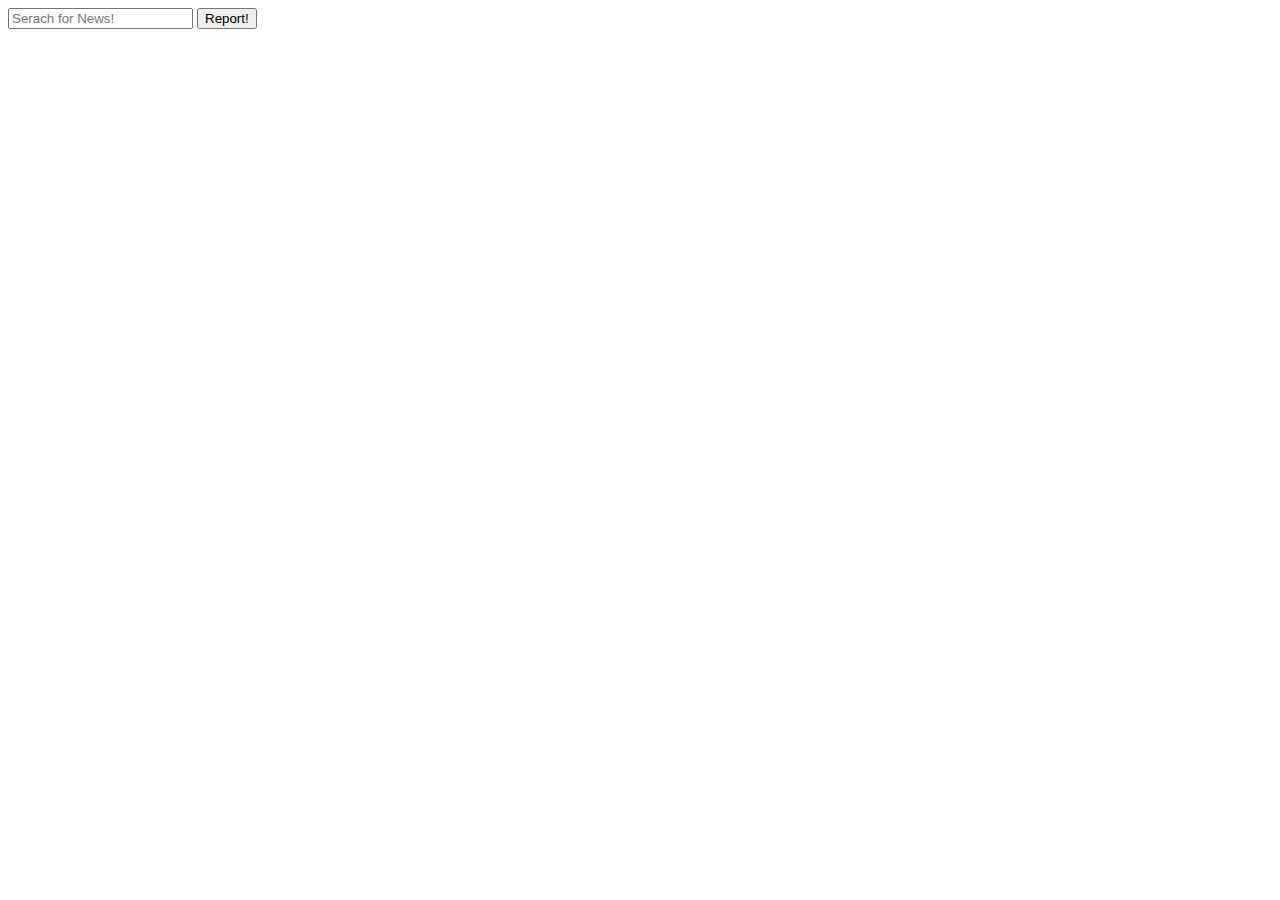
==== main.html @ 5ff28334 "Main html with a button :D" ====
<!DOCTYPE html>
<html>
<head>
<title>AnchorBot</title>
</head>
<body>

	<div id="content">
		<form>
			<input placeholder="Serach for News!">

			</input>
			<button type="submit">
				Report!
			</button>
		</form>
	</div>
 
</body>
</html>
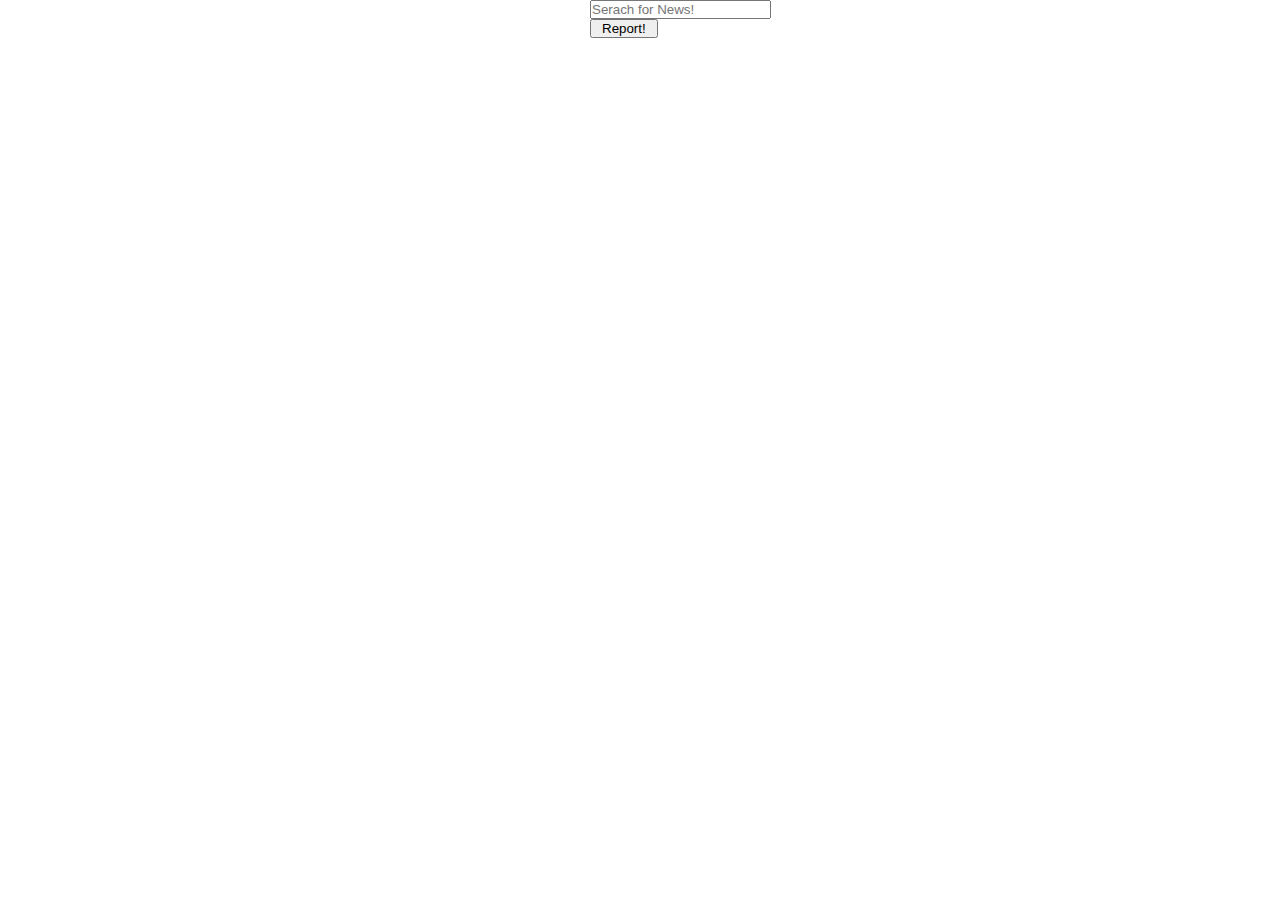
==== commit ef59cc0e: "Added jQuery and some minor CSS (needs improvement lol)" ====
--- a/main.html
+++ b/main.html
@@ -1,20 +1,24 @@
 <!DOCTYPE html>
 <html>
-<head>
-<title>AnchorBot</title>
-</head>
-<body>
+	<head>
+		<title>AnchorBot</title>
+		<link rel="stylesheet" type="text/css" href="css/style.css"/>
+		<script src="http://code.jquery.com/jquery-1.10.1.min.js"></script>
 
-	<div id="content">
-		<form>
-			<input placeholder="Serach for News!">
+	</head>
+	<body>
 
-			</input>
-			<button type="submit">
-				Report!
-			</button>
-		</form>
-	</div>
- 
-</body>
+		<div id="content">
+			<div id="mainSearch">
+				<form id="searchForm">
+					<input id="searchInput" placeholder="Serach for News!"/>
+					<button type="submit" id="searchButton">
+						<span id="searchButtonText">Report!</span>
+					</button>
+				</form>
+			</div>
+		</div>
+	 	<script type="text/javascript" src="js/script.js"></script>
+
+	</body>
 </html>--- a/css/style.css
+++ b/css/style.css
@@ -0,0 +1,29 @@
+*{
+	padding: 0 0 0 0;
+	margin : 0 0 0 0;
+}
+
+body, html{
+	height: 100%;
+}
+
+#mainSearch{
+	position 	   : relative;
+	width   	   : 100px;
+	display 	   : block;
+	margin-left    : auto;
+	margin-right   : auto;
+	vertical-align : middle;
+}
+
+#searchInput{
+	float: left;
+}
+
+#searchButton{
+	float: left;
+}
+
+#searchButtonText{
+	margin: 10px;
+}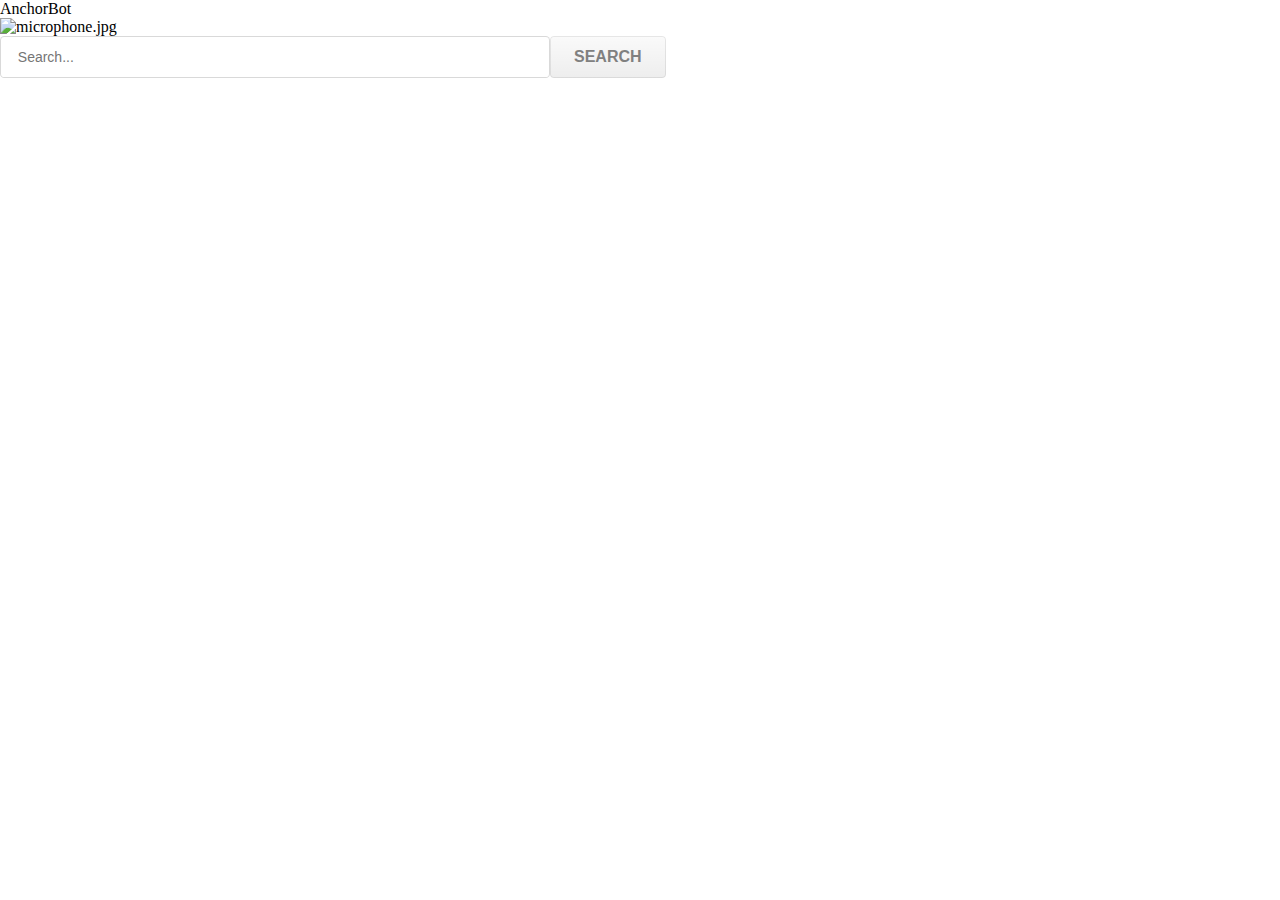
==== commit 9b76cb97: "Adding semantic.css and some fonts" ====
--- a/main.html
+++ b/main.html
@@ -3,22 +3,26 @@
 	<head>
 		<title>AnchorBot</title>
 		<link rel="stylesheet" type="text/css" href="css/style.css"/>
+		<link rel="stylesheet" type="text/css" href="css/semantic.min.css"/>
+
 		<script src="http://code.jquery.com/jquery-1.10.1.min.js"></script>
-
 	</head>
 	<body>
+		<div id="content">
+			<div id="header">
+				<div>AnchorBot</div>
+				<img alt="microphone.jpg" src="" />
 
-		<div id="content">
+			</div>
+
 			<div id="mainSearch">
-				<form id="searchForm">
-					<input id="searchInput" placeholder="Serach for News!"/>
-					<button type="submit" id="searchButton">
-						<span id="searchButtonText">Report!</span>
-					</button>
-				</form>
+				<div id="searchBox" class="ui action input">
+ 					<div id="searchButtonDiv"><button class="ui button">Search</button></div>
+ 					<div id="searchInputDiv"><input id="searchInput" type="text" placeholder="Search..."></div>
+				</div>
 			</div>
 		</div>
+
 	 	<script type="text/javascript" src="js/script.js"></script>
-
 	</body>
 </html>--- a/css/style.css
+++ b/css/style.css
@@ -3,27 +3,14 @@
 	margin : 0 0 0 0;
 }
 
-body, html{
-	height: 100%;
-}
-
 #mainSearch{
-	position 	   : relative;
-	width   	   : 100px;
-	display 	   : block;
-	margin-left    : auto;
-	margin-right   : auto;
-	vertical-align : middle;
+	width: 1000px;
 }
 
 #searchInput{
-	float: left;
+	width:550px;
 }
 
-#searchButton{
-	float: left;
-}
-
-#searchButtonText{
-	margin: 10px;
+#searchInputDiv, #searchButtonDiv{
+	float:right;
 }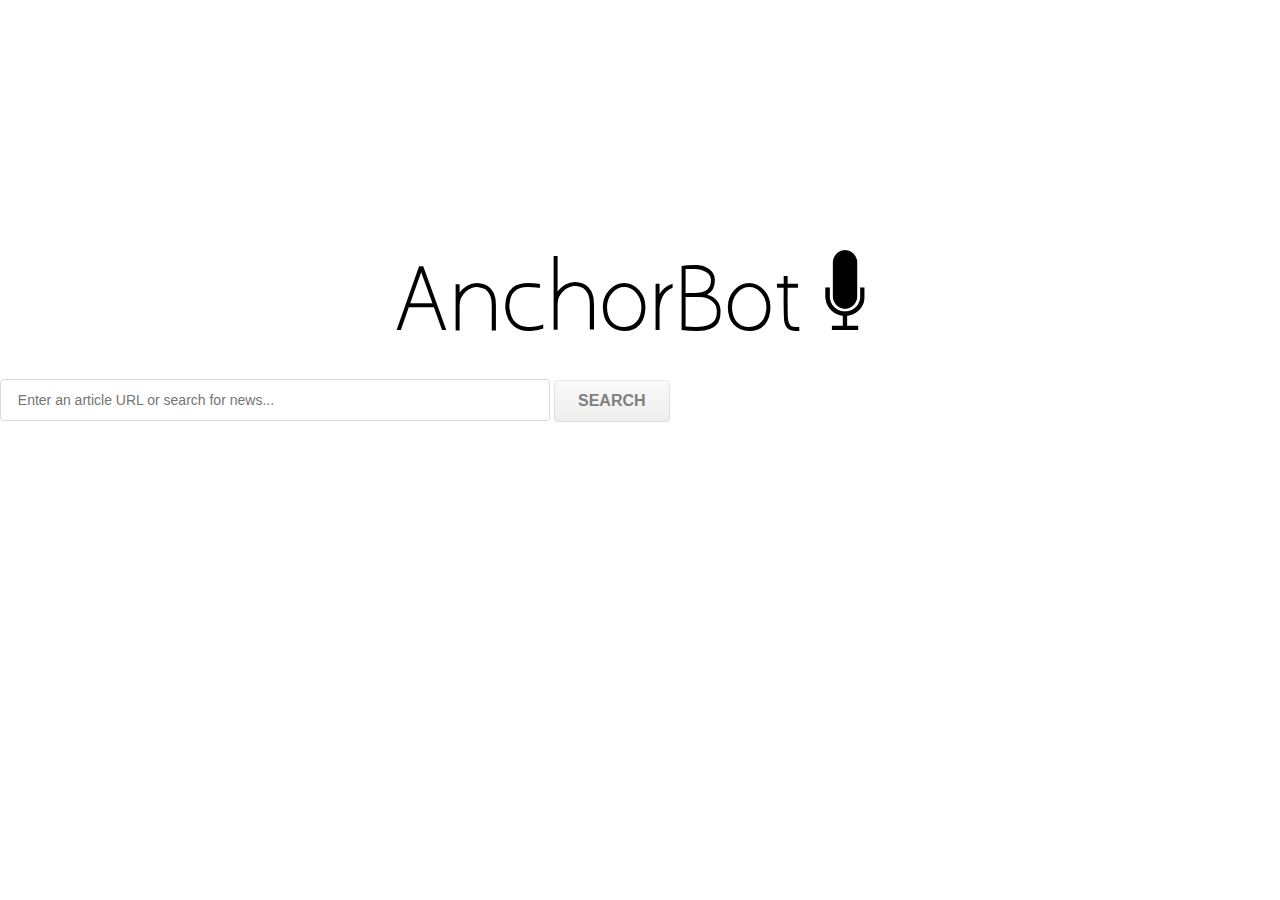
==== commit 4afe8ccf: "Shiny Logo :3" ====
--- a/main.html
+++ b/main.html
@@ -9,16 +9,17 @@
 	</head>
 	<body>
 		<div id="content">
-			<div id="header">
-				<div>AnchorBot</div>
-				<img alt="microphone.jpg" src="" />
-
+			<div class="container" id="header">
+				<div class="element" id="title">AnchorBot</div>
+				<img class="element" id="logo" alt="microphone.png" src="lib/images/microphone.png" />
 			</div>
 
 			<div id="mainSearch">
 				<div id="searchBox" class="ui action input">
- 					<div id="searchButtonDiv"><button class="ui button">Search</button></div>
- 					<div id="searchInputDiv"><input id="searchInput" type="text" placeholder="Search..."></div>
+					<div class="container">
+	 					<div class="element"><input id="searchInput" type="text" placeholder="Enter an article URL or search for news..."></div>
+	 					<div class="element"><button class="ui button">Search</button></div>
+	 				</div>
 				</div>
 			</div>
 		</div>
--- a/css/style.css
+++ b/css/style.css
@@ -3,14 +3,42 @@
 	margin : 0 0 0 0;
 }
 
-#mainSearch{
-	width: 1000px;
+body, html{
+	height:100%;
+}
+
+#content{
+	height:100%;
 }
 
 #searchInput{
 	width:550px;
 }
 
-#searchInputDiv, #searchButtonDiv{
-	float:right;
+#title{
+	font-family: "Aaargh";
+	font-size: 80px;
+}
+
+#logo{
+	height: 80px;
+}
+
+#header{
+	padding-bottom: 20px;
+	padding-top: 250px;
+}
+
+.container{
+	text-align:center;
+	vertical-align: middle;
+}
+
+.container .element{
+	display:inline-block;
+}
+
+@font-face {
+  font-family: "Aaargh";
+  src: url("../fonts/aaargh-webfont.ttf");
 }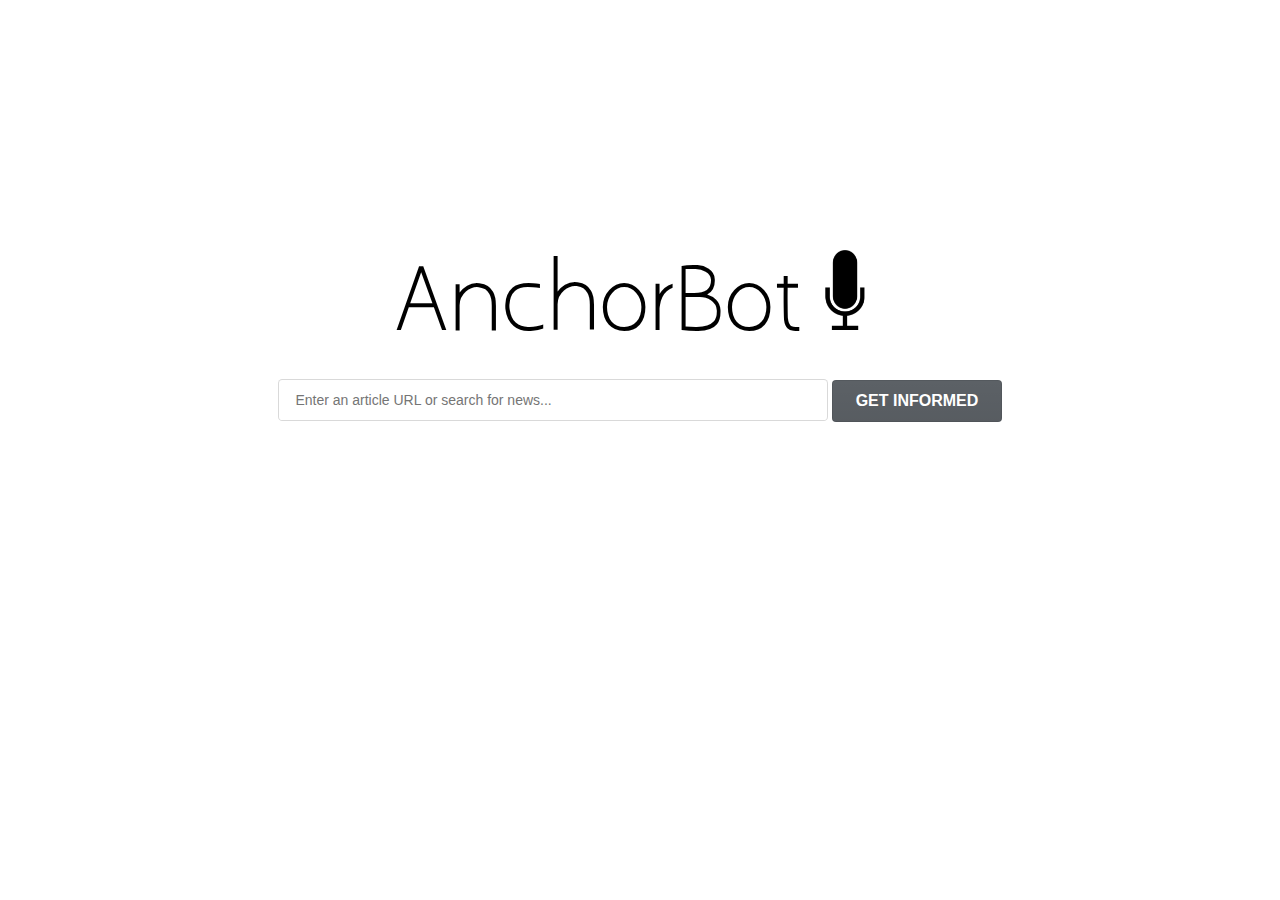
==== commit cf77d722: "Lookin' Good ;) -Tyler" ====
--- a/main.html
+++ b/main.html
@@ -18,7 +18,7 @@
 				<div id="searchBox" class="ui action input">
 					<div class="container">
 	 					<div class="element"><input id="searchInput" type="text" placeholder="Enter an article URL or search for news..."></div>
-	 					<div class="element"><button class="ui button">Search</button></div>
+	 					<div class="element"><button class="ui black button">Get Informed</button></div>
 	 				</div>
 				</div>
 			</div>
@@ -26,4 +26,4 @@
 
 	 	<script type="text/javascript" src="js/script.js"></script>
 	</body>
-</html>+</html>
--- a/css/style.css
+++ b/css/style.css
@@ -29,6 +29,10 @@
 	padding-top: 250px;
 }
 
+#searchBox{
+	width:100%;
+}
+
 .container{
 	text-align:center;
 	vertical-align: middle;
@@ -41,4 +45,4 @@
 @font-face {
   font-family: "Aaargh";
   src: url("../fonts/aaargh-webfont.ttf");
-}+}
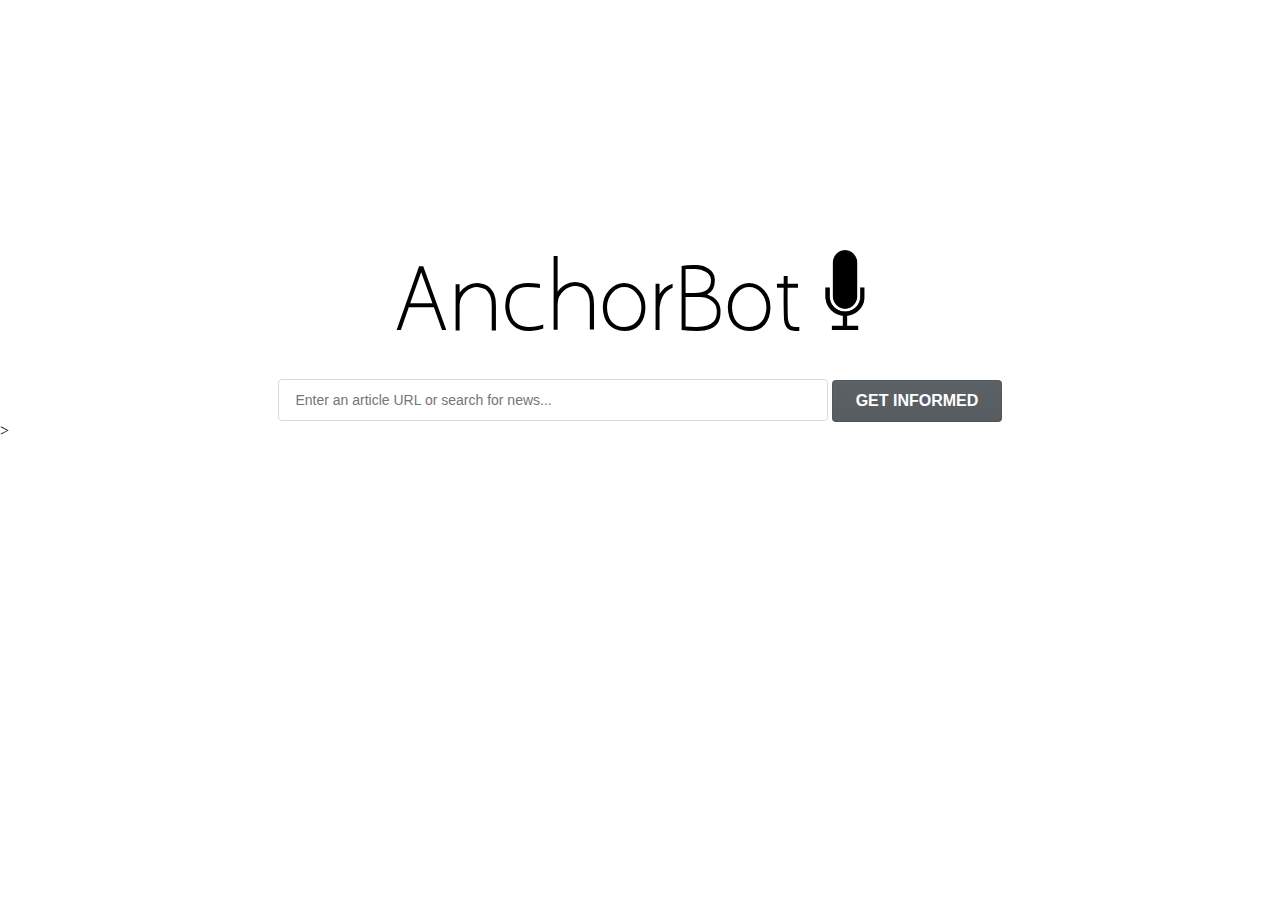
==== commit e14207ec: "Some slide-y action ;)" ====
--- a/main.html
+++ b/main.html
@@ -18,10 +18,13 @@
 				<div id="searchBox" class="ui action input">
 					<div class="container">
 	 					<div class="element"><input id="searchInput" type="text" placeholder="Enter an article URL or search for news..."></div>
-	 					<div class="element"><button class="ui black button">Get Informed</button></div>
+	 					<div class="element"><button id="searchButton" class="ui black button">Get Informed</button></div>
 	 				</div>
 				</div>
 			</div>
+
+			<div id="searchResults">
+			</div>>
 		</div>
 
 	 	<script type="text/javascript" src="js/script.js"></script>
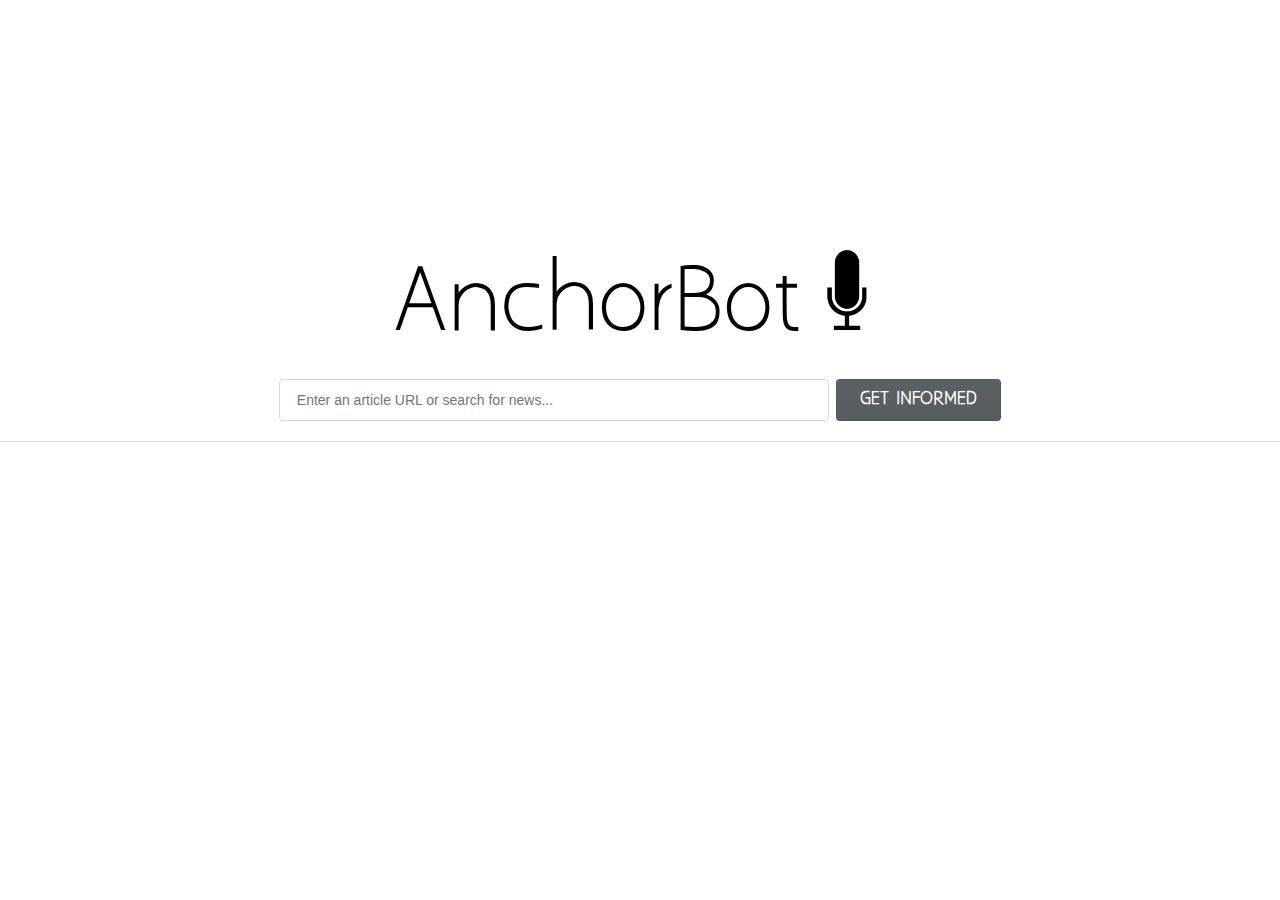
==== commit 5049a89d: "UI Upgrades - Tyler" ====
--- a/main.html
+++ b/main.html
@@ -11,8 +11,9 @@
 		<div id="content">
 			<div class="container" id="header">
 				<div class="element" id="title">AnchorBot</div>
-				<img class="element" id="logo" alt="microphone.png" src="lib/images/microphone.png" />
+				<img class="element" id="logo" alt="microphone.png" src="images/microphone.png" />
 			</div>
+
 
 			<div id="mainSearch">
 				<div id="searchBox" class="ui action input">
@@ -23,8 +24,41 @@
 				</div>
 			</div>
 
-			<div id="searchResults">
-			</div>>
+			<hr/>
+
+			<!-- Loading Dimmer -->
+			<div id="resultsContainer" class="ui segment noShadow">
+
+			  	<div id="dimmer" class="ui inverted dimmer">
+			    	<div class="ui large text loader">Loading</div>
+			    </div>
+
+			    <div id="placeholder">
+			    	<br/><br/><br/><br/><br/><br/><br/><br/>
+			    </div>
+
+			    <!-- REMOVE STYLE WHEN THE DYNAMIC CONTENT -->
+				<div id="searchResults" style="display:none">
+
+				
+					<div class="container" id="articleImageContainer">
+						<img id="articleImage" alt="articleImage" src="images/obama.jpg" />
+					</div>
+				
+				<div id="article">
+				<h1>Article Title</h1>
+					<p>Things and news and stuff and things and news and stuff  and things and news and stuff and things and news and stuff and things and news and stuff and things and news and stuff and things and news and stuff and things and news and stuff and things and news and stuff and things and news and stuff and things and news and stuff and things and news and stuff and things and news and stuff and things and news and stuff and things and news and stuff and things and news and stuff and things and news and stuff and things and news and stuff and things and news and stuff and things and news and stuff and things and news and stuff and things and news and stuff and things and news and stuff and things and news and stuff and things and news and stuff and things and news and stuff and things and news and stuff and things and news and stuff and things and news and stuff</p>
+					<p>Things and news and stuff and things and news and stuff  and things and news and stuff and things and news and stuff and things and news and stuff and things and news and stuff and things and news and stuff and things and news and stuff and things and news and stuff and things and news and stuff and things and news and stuff and things and news and stuff and things and news and stuff and things and news and stuff and things and news and stuff and things and news and stuff and things and news and stuff and things and news and stuff and things and news and stuff and things and news and stuff and things and news and stuff and things and news and stuff and things and news and stuff and things and news and stuff and things and news and stuff and things and news and stuff and things and news and stuff and things and news and stuff and things and news and stuff</p>
+					<p>Things and news and stuff and things and news and stuff  and things and news and stuff and things and news and stuff and things and news and stuff and things and news and stuff and things and news and stuff and things and news and stuff and things and news and stuff and things and news and stuff and things and news and stuff and things and news and stuff and things and news and stuff and things and news and stuff and things and news and stuff and things and news and stuff and things and news and stuff and things and news and stuff and things and news and stuff and things and news and stuff and things and news and stuff and things and news and stuff and things and news and stuff and things and news and stuff and things and news and stuff and things and news and stuff and things and news and stuff and things and news and stuff and things and news and stuff</p>
+					<p>Things and news and stuff and things and news and stuff  and things and news and stuff and things and news and stuff and things and news and stuff and things and news and stuff and things and news and stuff and things and news and stuff and things and news and stuff and things and news and stuff and things and news and stuff and things and news and stuff and things and news and stuff and things and news and stuff and things and news and stuff and things and news and stuff and things and news and stuff and things and news and stuff and things and news and stuff and things and news and stuff and things and news and stuff and things and news and stuff and things and news and stuff and things and news and stuff and things and news and stuff and things and news and stuff and things and news and stuff and things and news and stuff and things and news and stuff</p>
+					<p>Things and news and stuff and things and news and stuff  and things and news and stuff and things and news and stuff and things and news and stuff and things and news and stuff and things and news and stuff and things and news and stuff and things and news and stuff and things and news and stuff and things and news and stuff and things and news and stuff and things and news and stuff and things and news and stuff and things and news and stuff and things and news and stuff and things and news and stuff and things and news and stuff and things and news and stuff and things and news and stuff and things and news and stuff and things and news and stuff and things and news and stuff and things and news and stuff and things and news and stuff and things and news and stuff and things and news and stuff and things and news and stuff and things and news and stuff</p>
+					<p>Things and news and stuff and things and news and stuff  and things and news and stuff and things and news and stuff and things and news and stuff and things and news and stuff and things and news and stuff and things and news and stuff and things and news and stuff and things and news and stuff and things and news and stuff and things and news and stuff and things and news and stuff and things and news and stuff and things and news and stuff and things and news and stuff and things and news and stuff and things and news and stuff and things and news and stuff and things and news and stuff and things and news and stuff and things and news and stuff and things and news and stuff and things and news and stuff and things and news and stuff and things and news and stuff and things and news and stuff and things and news and stuff and things and news and stuff</p>
+					<p>Things and news and stuff and things and news and stuff  and things and news and stuff and things and news and stuff and things and news and stuff and things and news and stuff and things and news and stuff and things and news and stuff and things and news and stuff and things and news and stuff and things and news and stuff and things and news and stuff and things and news and stuff and things and news and stuff and things and news and stuff and things and news and stuff and things and news and stuff and things and news and stuff and things and news and stuff and things and news and stuff and things and news and stuff and things and news and stuff and things and news and stuff and things and news and stuff and things and news and stuff and things and news and stuff and things and news and stuff and things and news and stuff and things and news and stuff</p>
+					<p>Things and news and stuff and things and news and stuff  and things and news and stuff and things and news and stuff and things and news and stuff and things and news and stuff and things and news and stuff and things and news and stuff and things and news and stuff and things and news and stuff and things and news and stuff and things and news and stuff and things and news and stuff and things and news and stuff and things and news and stuff and things and news and stuff and things and news and stuff and things and news and stuff and things and news and stuff and things and news and stuff and things and news and stuff and things and news and stuff and things and news and stuff and things and news and stuff and things and news and stuff and things and news and stuff and things and news and stuff and things and news and stuff and things and news and stuff</p>
+					</div>
+				</div>
+			</div>
+
 		</div>
 
 	 	<script type="text/javascript" src="js/script.js"></script>
--- a/css/style.css
+++ b/css/style.css
@@ -1,11 +1,27 @@
 *{
 	padding: 0 0 0 0;
 	margin : 0 0 0 0;
+	font-family: "Aaargh";
 }
 
 body, html{
 	height:100%;
 }
+
+hr{
+	color: #DDD;
+	background-color: #DDD;
+	border: 0;
+	height: 1px;
+}
+
+p{
+	text-indent: 25px;
+	font-size: 20px;
+}
+
+
+
 
 #content{
 	height:100%;
@@ -33,6 +49,31 @@
 	width:100%;
 }
 
+#mainSearch{
+	padding-bottom: 20px;
+}
+
+#resultsContainer{
+	padding: 0 150px;
+}
+
+#articleImage{
+	width: 100%;
+}
+
+#articleImageContainer{
+	height: 250px;
+	overflow: hidden;
+	margin-bottom: 20px;
+}
+
+#article{
+	margin: 0 15px;
+}
+
+
+
+
 .container{
 	text-align:center;
 	vertical-align: middle;
@@ -42,6 +83,14 @@
 	display:inline-block;
 }
 
+.noMargin{
+	margin: 0 !important;
+}
+
+.noShadow{
+	box-shadow: none !important;
+}
+
 @font-face {
   font-family: "Aaargh";
   src: url("../fonts/aaargh-webfont.ttf");
